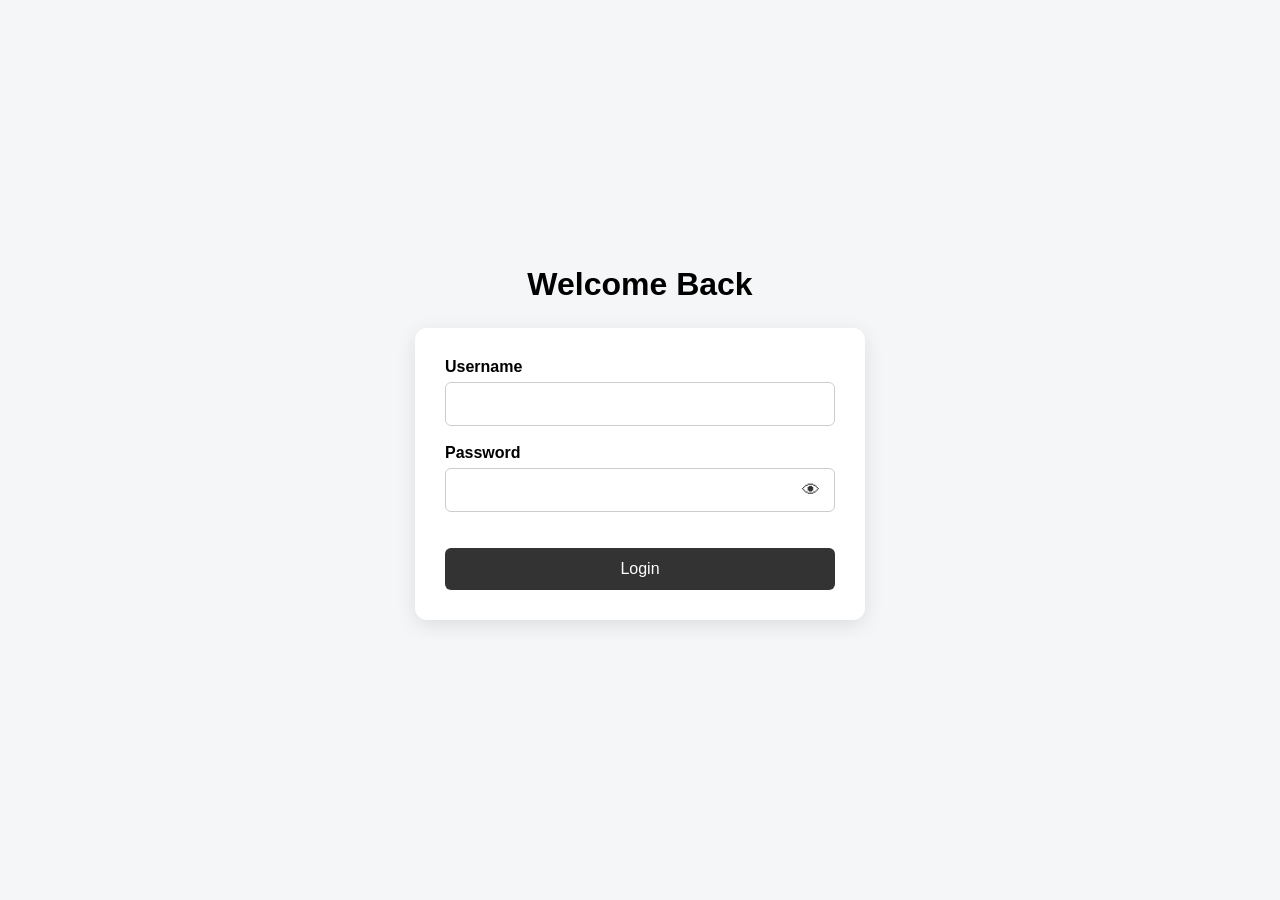
==== login.html @ cb4a5a93 "first commit" ====
<!DOCTYPE html>
<html lang="en">
<head>
    <meta charset="UTF-8">
    <meta name="viewport" content="width=device-width, initial-scale=1.0">
    <title>User Portal - Login</title>
    <link rel="stylesheet" href="style.css">
</head>

<body>
    <div id="notification"></div>
    
    <div class="container">

        <h1>Welcome Back</h1>

        <form id="loginForm" autocomplete="off">

            <label for="username">Username</label>
            <input type="text" id="username" autocomplete="off" required>

            <br><br>

            <label for="password">Password</label>

            <div class="password-container">
                <input type="password" id="password" autocomplete="new-password" required>
                <button type="button" class="eye-button" id="togglePassword">👁</button>
            </div>

            <br><br>

            <button type="submit">Login</button>

        </form>

        <p id="message"></p>

    </div>

    <script src="login.js"></script>

</body>
</html>
---- style.css ----
* {
    box-sizing: border-box;
    margin: 0;
    padding: 0;
}

body {
    font-family: Arial, sans-serif;
    background: #f4f6f8;
    min-height: 100vh;
    display: flex;
    justify-content: center;
    align-items: center;
}

.container {
    width: 100%;
    max-width: 450px;
}

form {
    background: white;
    width: 100%;
    padding: 30px;
    border-radius: 12px;
    box-shadow: 0 5px 20px rgba(0, 0, 0, 0.1);
}

h1 {
    text-align: center;
    margin-bottom: 25px;
}

label {
    display: block;
    margin-bottom: 6px;
    font-weight: bold;
}

input {
    width: 100%;
    padding: 12px;
    border: 1px solid #ccc;
    border-radius: 6px;
    font-size: 16px;
}

input:focus {
    outline: none;
    border-color: #333;
}

button {
    width: 100%;
    padding: 12px;
    border: none;
    border-radius: 6px;
    background: #333;
    color: white;
    font-size: 16px;
    cursor: pointer;
}

button:hover {
    background: #555;
}

#message {
    text-align: center;
    margin-top: 15px;
    font-weight: bold;
}

.password-container {
    position: relative;
    width: 100%;
}

.password-container input {
    padding-right: 50px;
}

.eye-button {
    position: absolute;
    right: 10px;
    top: 50%;
    transform: translateY(-50%);
    width: auto;
    padding: 5px;
    background: transparent;
    color: #333;
    font-size: 18px;
    border: none;
    cursor: pointer;
}

.eye-button:hover {
    background: transparent;
}

#notification {
    position: fixed;
    top: 20px;
    right: 20px;
    min-width: 280px;
    max-width: 400px;
    padding: 15px 20px;
    background: #333;
    color: white;
    border-radius: 8px;
    box-shadow: 0 4px 15px rgba(0, 0, 0, 0.2);
    display: none;
    z-index: 1000;
    font-weight: bold;
}

.admin-button {
    width: auto;
    padding: 6px 12px;
    font-size: 14px;
    margin: 3px;
}

.edit-menu {
    display: none;
    position: fixed;
    top: 50%;
    left: 50%;
    transform: translate(-50%, -50%);
    background: white;
    padding: 25px;
    width: 300px;
    border-radius: 12px;
    box-shadow: 0 5px 25px rgba(0, 0, 0, 0.3);
    text-align: center;
    z-index: 1000;
}
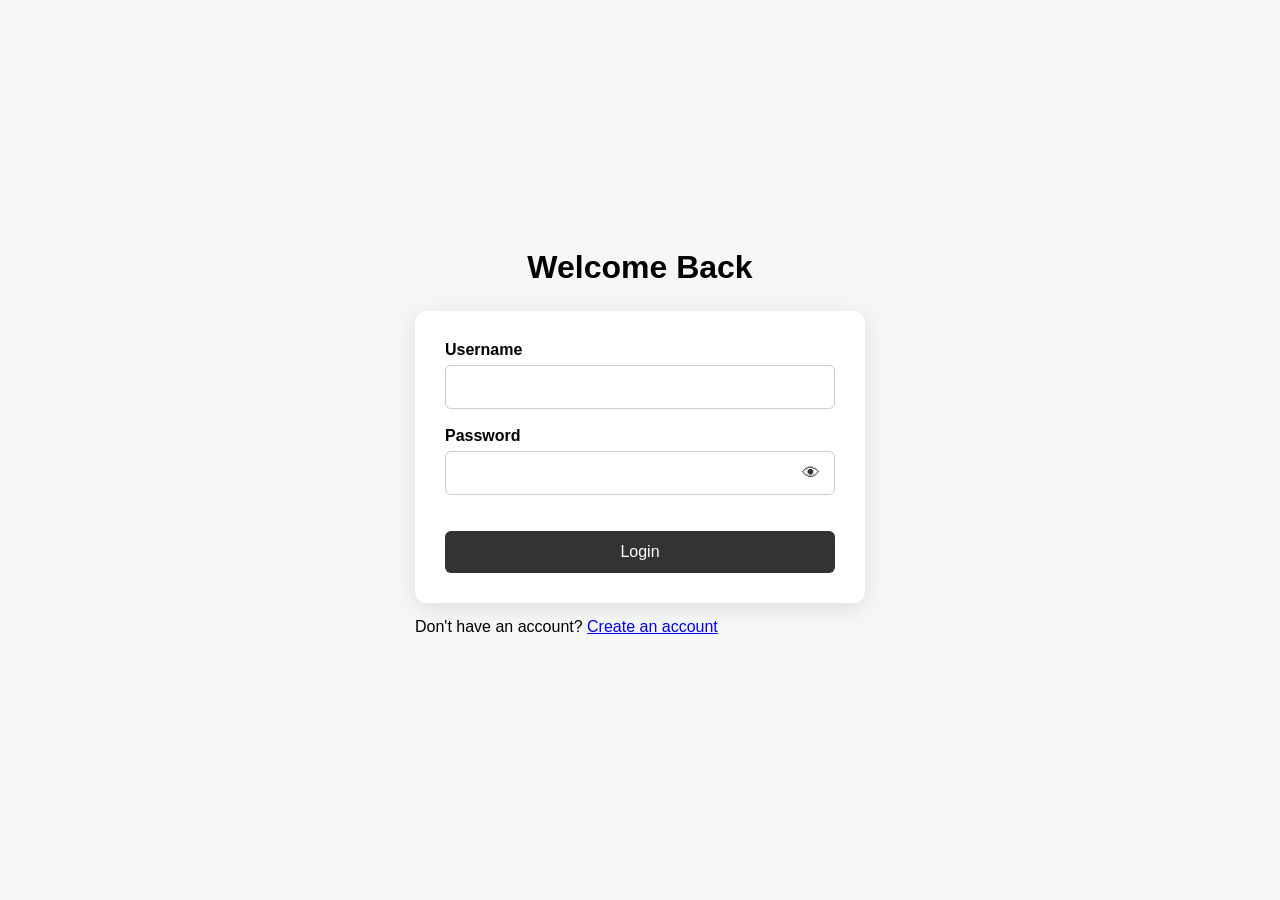
==== commit 4dad06a4: "Adding a create an account under login" ====
--- a/login.html
+++ b/login.html
@@ -36,6 +36,14 @@
 
         <p id="message"></p>
 
+        <p> Don't have an account? <a href="index.html">Create an account</a> </p>
+
+        <script src="script.js"></script>
+
+        
+
+        <p id="message"></p>
+
     </div>
 
     <script src="login.js"></script>
